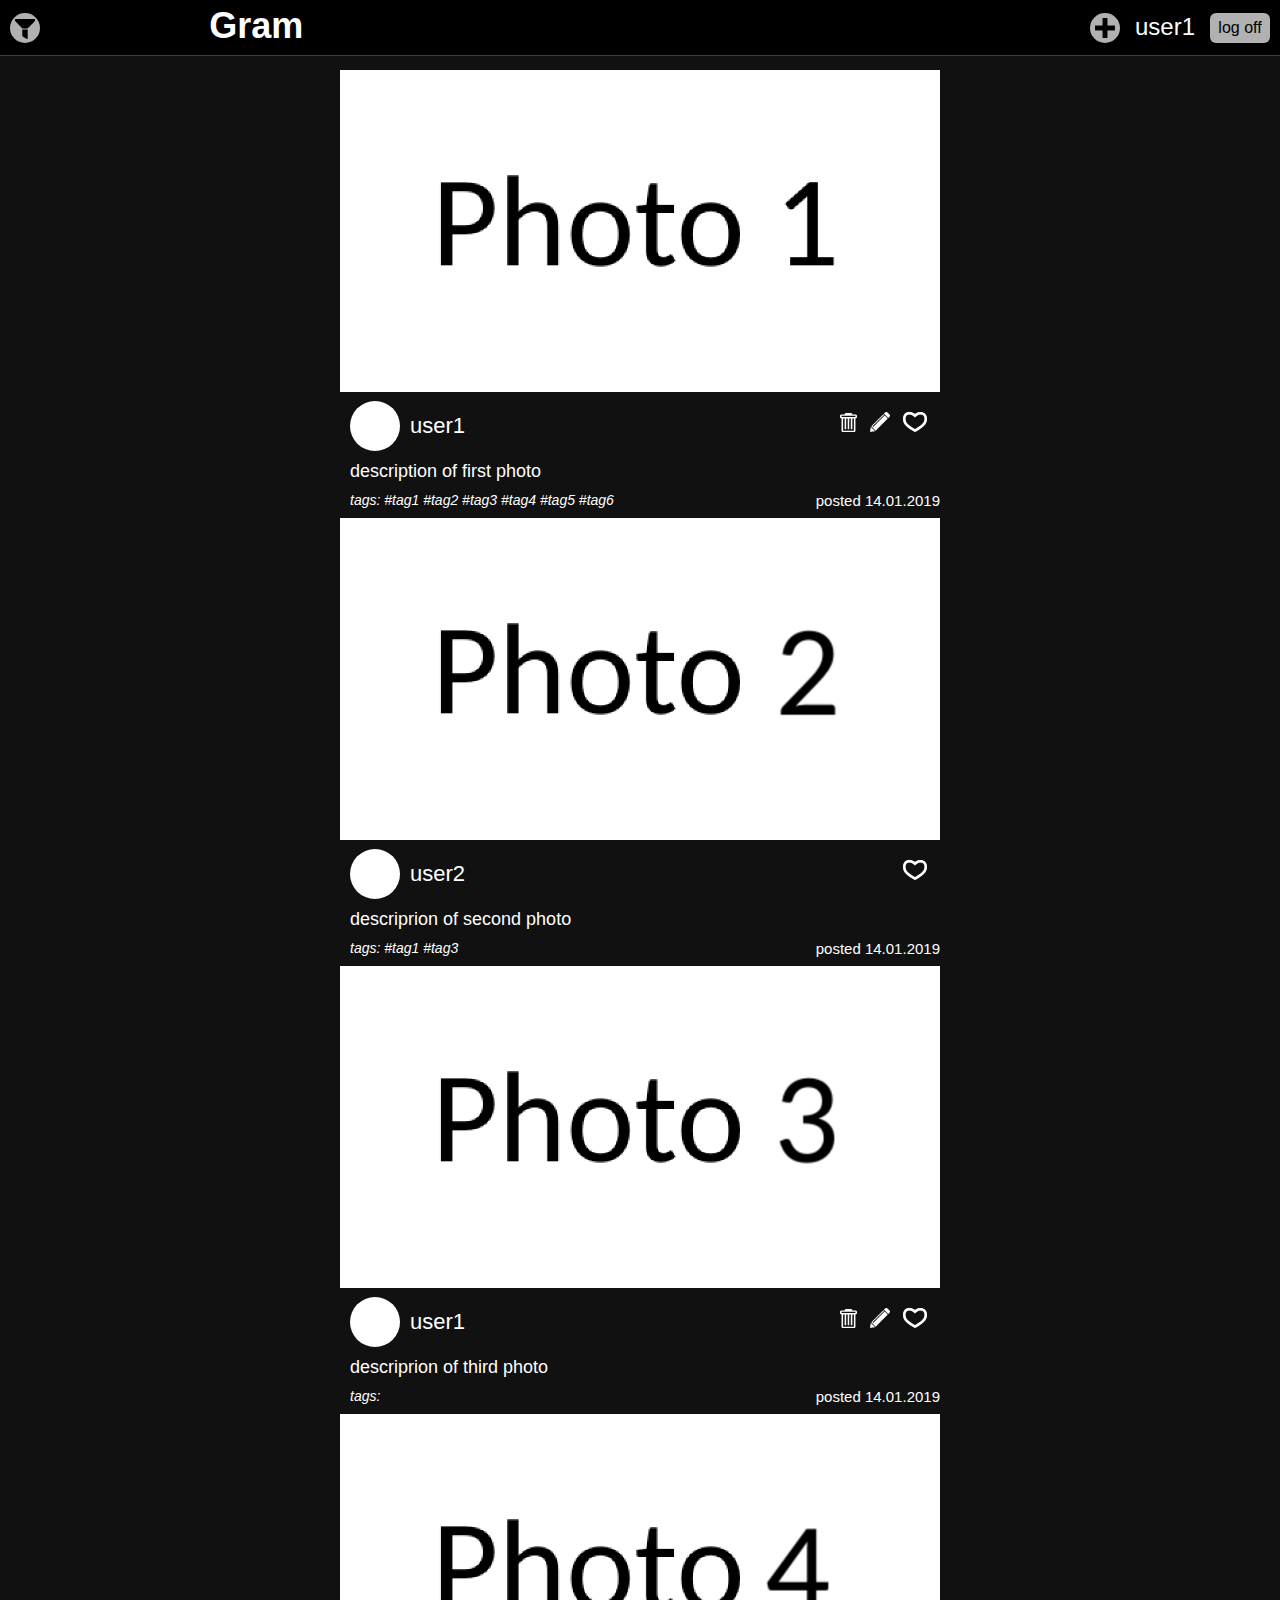
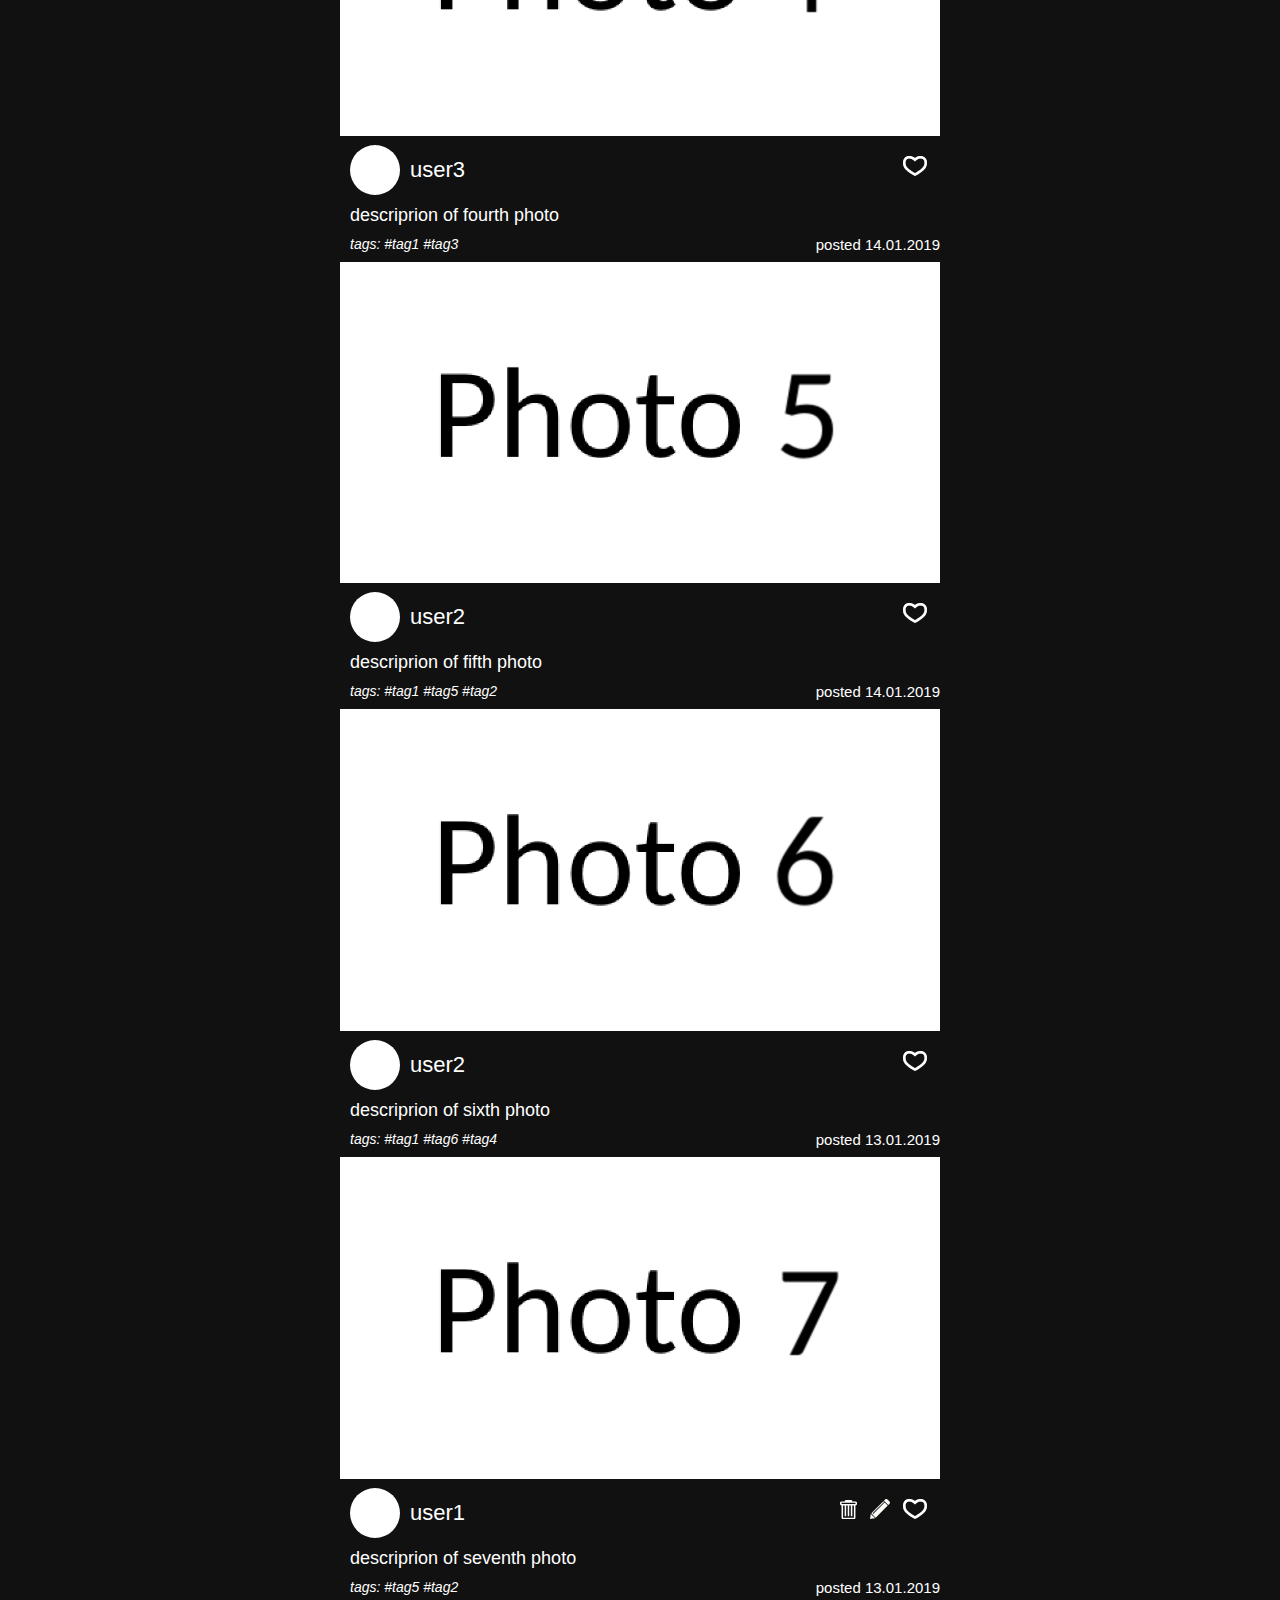
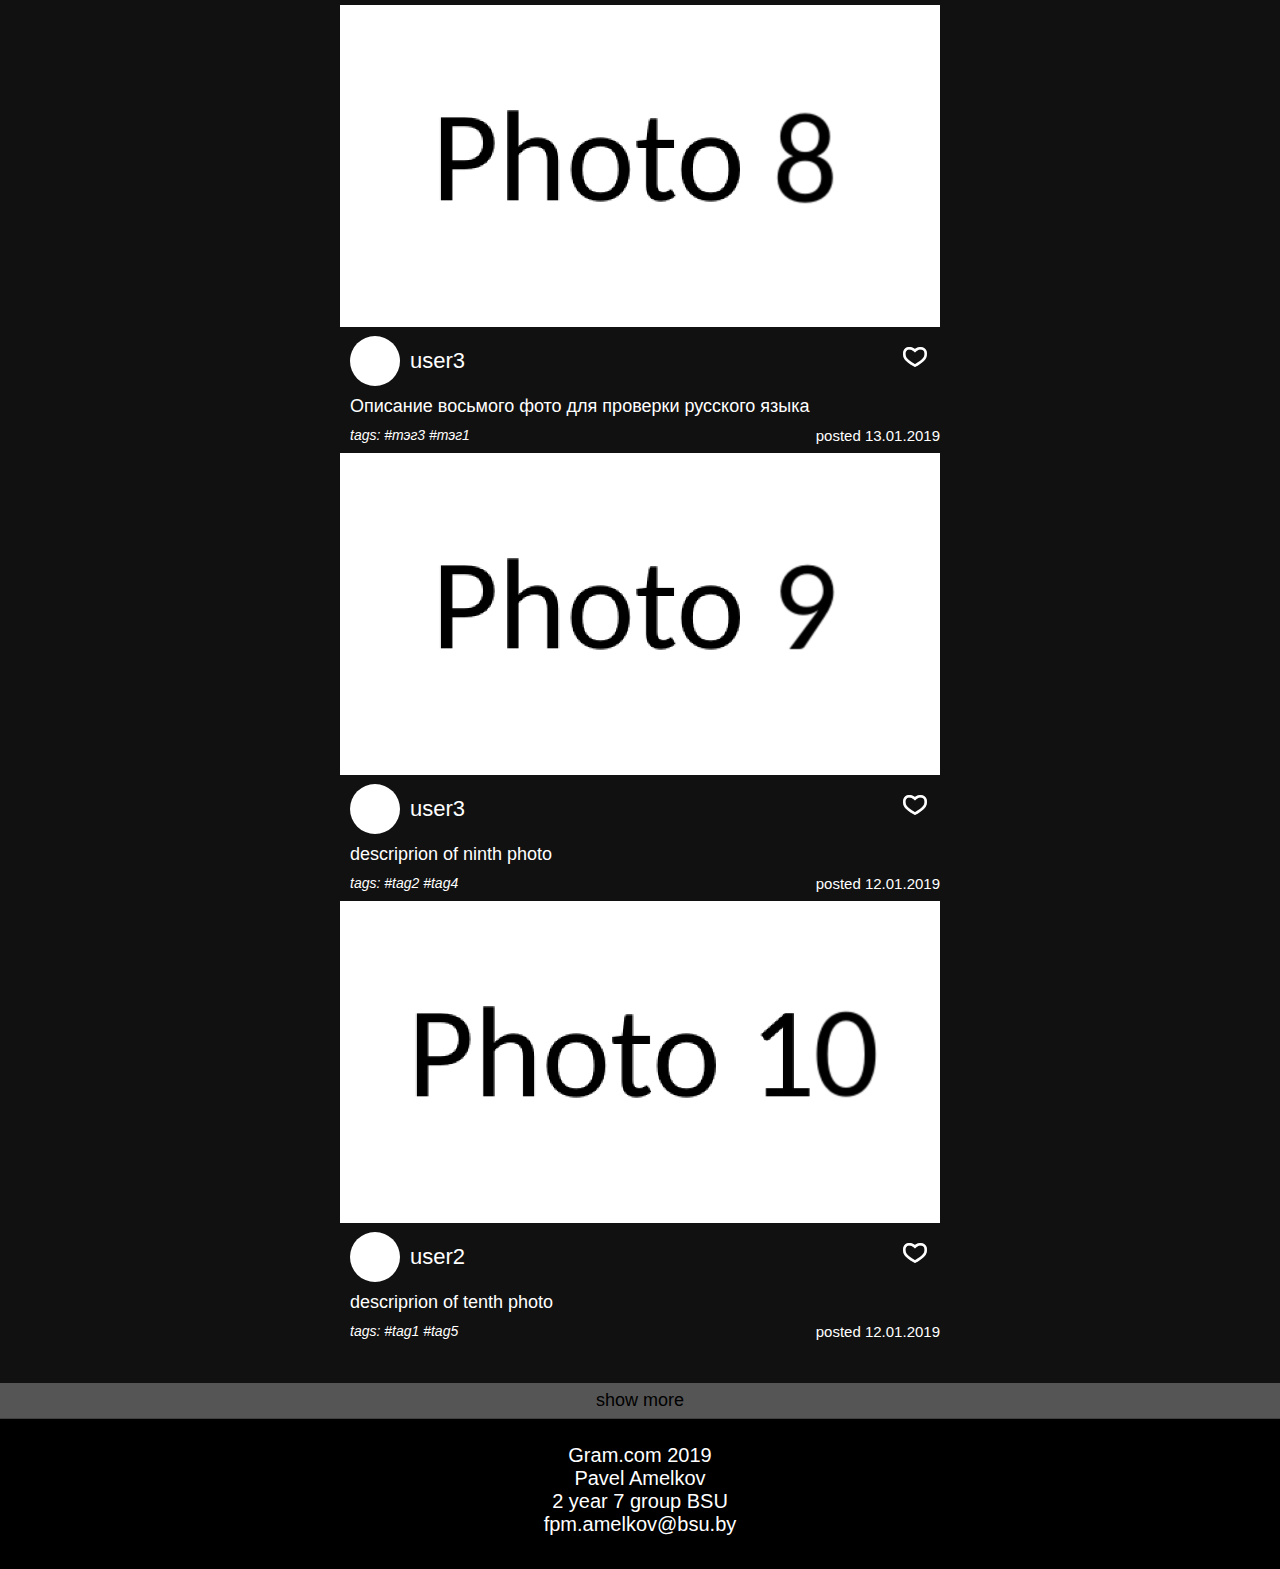
==== UI/index.html @ 72d81ff3 "task3" ====
<!DOCTYPE html>
<html>
<head>
	<link rel="stylesheet" type="text/css" href="styles.css">
	<meta name="viewport" content="width=device-width, initial-scale=1">
	<title>Gram</title>
	<script language="JavaScript">
		function filterProc() {
			var filter = document.getElementById("filter");
			if (filter.className == "activatedFilter")
				filter.className = "deactivatedFilter";
			else
				filter.className = "activatedFilter";
		} 
	</script>
</head>
<body>
	<header>
		<button class="circleButton" id="filterButton" onclick="filterProc()"><img src="icons/filter.svg"></button>
		<h1 class="head"><a href="index.html">Gram</a></h1>
		<button class="squareButton" id="logOff">log off</button>
		<p class="headerUsername">user1</p>
		<button class="circleButton" id="addPost"><img src="icons/addPost.svg"></button>
	</header>
	<div class="deactivatedFilter" id="filter">
		<p class="filterText">users to filter:</p>	
		<textarea class="filterInput"></textarea>
		<p class="filterText">dates to filter:</p>
		<textarea class="filterInput"></textarea>
		<p class="filterText">tags to filter:</p>
		<textarea class="filterInput"></textarea>
		<button class="toFilterButton">filter</button>
	</div>
	<main>
		<img class="post" src="photos/image1.png">
		<img class="avatar" src="avatar.png">
		<button class="tool"><img src="icons/like.svg"></button>
		<button class="tool"><img src="icons/pencil.svg"></button>
		<button class="tool"><img src="icons/trashcan.svg"></button>
		<p class="postUsername">user1</p>
		<p class="postDescription">description of first photo</p>
		<p class="tags"><i>tags: #tag1 #tag2 #tag3 #tag4 #tag5 #tag6</i><span class="postDate">posted 14.01.2019</span></p>

		<img class="post" src="photos/image2.png">
		<img class="avatar" src="avatar.png">
		<button class="tool"><img src="icons/like.svg"></button>
		<p class="postUsername">user2</p>
		<p class="postDescription">descriprion of second photo</p>
		<p class="tags"><i>tags: #tag1 #tag3</i><span class="postDate">posted 14.01.2019</span></p>

		<img class="post" src="photos/image3.png">
		<img class="avatar" src="avatar.png">
		<button class="tool"><img src="icons/like.svg"></button>
		<button class="tool"><img src="icons/pencil.svg"></button>
		<button class="tool"><img src="icons/trashcan.svg"></button>
		<p class="postUsername">user1</p>
		<p class="postDescription">descriprion of third photo</p>
		<p class="tags"><i>tags: </i><span class="postDate">posted 14.01.2019</span></p>

		<img class="post" src="photos/image4.png">
		<img class="avatar" src="avatar.png">
		<button class="tool"><img src="icons/like.svg"></button>
		<p class="postUsername">user3</p>
		<p class="postDescription">descriprion of fourth photo</p>
		<p class="tags"><i>tags: #tag1 #tag3</i><span class="postDate">posted 14.01.2019</span></p>

		<img class="post" src="photos/image5.png">
		<img class="avatar" src="avatar.png">
		<button class="tool"><img src="icons/like.svg"></button>
		<p class="postUsername">user2</p>
		<p class="postDescription">descriprion of fifth photo</p>
		<p class="tags"><i>tags: #tag1 #tag5 #tag2</i><span class="postDate">posted 14.01.2019</span></p>

		<img class="post" src="photos/image6.png">
		<img class="avatar" src="avatar.png">
		<button class="tool"><img src="icons/like.svg"></button>
		<p class="postUsername">user2</p>
		<p class="postDescription">descriprion of sixth photo</p>
		<p class="tags"><i>tags: #tag1 #tag6 #tag4</i><span class="postDate">posted 13.01.2019</span></p>

		<img class="post" src="photos/image7.png">
		<img class="avatar" src="avatar.png">
		<button class="tool"><img src="icons/like.svg"></button>
		<button class="tool"><img src="icons/pencil.svg"></button>
		<button class="tool"><img src="icons/trashcan.svg"></button>
		<p class="postUsername">user1</p>
		<p class="postDescription">descriprion of seventh photo</p>
		<p class="tags"><i>tags: #tag5 #tag2</i><span class="postDate">posted 13.01.2019</span></p>

		<img class="post" src="photos/image8.png">
		<img class="avatar" src="avatar.png">
		<button class="tool"><img src="icons/like.svg"></button>
		<p class="postUsername">user3</p>
		<p class="postDescription">Описание восьмого фото для проверки русского языка</p>
		<p class="tags"><i>tags: #тэг3 #тэг1</i><span class="postDate">posted 13.01.2019</span></p>

		<img class="post" src="photos/image9.png">
		<img class="avatar" src="avatar.png">
		<button class="tool"><img src="icons/like.svg"></button>
		<p class="postUsername">user3</p>
		<p class="postDescription">descriprion of ninth photo</p>
		<p class="tags"><i>tags: #tag2 #tag4</i><span class="postDate">posted 12.01.2019</span></p>

		<img class="post" src="photos/image10.png">
		<img class="avatar" src="avatar.png">
		<button class="tool"><img src="icons/like.svg"></button>
		<p class="postUsername">user2</p>
		<p class="postDescription">descriprion of tenth photo</p>
		<p class="tags"><i>tags: #tag1 #tag5</i><span class="postDate">posted 12.01.2019</span></p>
	</main>
	<footer>
		<button class="showMore">show more</button>
		Gram.com 2019<br>
		Pavel Amelkov<br>
		2 year 7 group BSU<br>
		fpm.amelkov@bsu.by<br>
	</footer>
</body>
</html>
---- UI/styles.css ----
:root {
	--headerHeight: 55px;
	--headerButtonHeight: 30px;
	--headerButtonWidth: 60px;
	--filterHeight: 400px;
}

* {
	font-family: sans-serif;
	margin: 0;
	padding: 0;
}

html {
	height: 100%;
}

button {
	outline: none;
}

body {
	position: relative;
	min-height: 100%;
	background-color: #111111;
}

main {
	margin: auto;
	max-width: 600px;
	padding: 70px 0 220px 0;
}

header {
	position: fixed;
	left: 0;
	top: 0;
	width: 100%;
	background-color: black;
	height: var(--headerHeight);
	border-bottom: 1px solid #404040;
	color: white;
	z-index: 2;
}

h1.head {
	position: relative;
	float: left;
	top: 5px;
	font-size: 36px;
	left: calc(14%);
}

p.headerUsername {
	position: relative;
	float: right;
	top: 13px;
	font-size: 24px;
	right: 25px;
}

h1.head a:first-child {
	color: white;
	text-decoration: none;
}

@media (max-width: 380px) {
	h1.head {
		display: none;
	}
}

@media (max-width: 230px) {
	p.headerUsername {
		display: none;
	}
}

button.squareButton {	
	background-color: #B1B1B1;
	font-size: 16px;
	border: none;
	color: black;
	text-align: center;
	display: inline-block;
	cursor: pointer;
	border-radius: 6px;
}

button.circleButton {
	background-color: #B1B1B1;
	border: none;
	color: black;
	text-align: center;
	display: inline-block;
	cursor: pointer;
	border-radius: 100%;
}

#logOff {
	height: var(--headerButtonHeight);
	width: var(--headerButtonWidth);
	float: right;
	position: relative;
	right: 10px;
	top: calc((var(--headerHeight) - var(--headerButtonHeight)) / 2);
}

#addPost {
	height: var(--headerButtonHeight);
	width: var(--headerButtonHeight);
	float: right;
	position: relative;
	right: 40px;
	top: calc((var(--headerHeight) - var(--headerButtonHeight)) / 2);
}

#addPost img:first-child {
	position: relative;
	top: calc(var(--headerButtonHeight) / 17);
	width: calc(var(--headerButtonHeight) / 1.5);
}

#filterButton {
	height: var(--headerButtonHeight);
	width: var(--headerButtonHeight);
	float: left;
	position: relative;
	left: 10px;
	top: calc((var(--headerHeight) - var(--headerButtonHeight)) / 2);
}

#filterButton img:first-child {
	position: relative;
	top: calc(var(--headerButtonHeight) / 10);
	width: calc(var(--headerButtonHeight) / 1.5);
}

footer {
	position: absolute;
	left: 0;
	bottom: 0;
	padding: 25px 0;
	width: 100%;
	height: 100px;
	background-color: #000000;
	color: #FFFFFF;
	text-align: center;
	font-size: 20px;
	border-top: 1px solid #404040;
	z-index: 1;
}

button.showMore {
	position: absolute;
	left: 0;
	top: -36px;
	width: 100%;
	height: 35px;
	background-color: #555555;
	font-size: 18px;
	border: none;
	color: black;
	text-align: center;
	display: inline-block;
	cursor: pointer;
}

div.post {
/*	margin: auto;
	max-width: 600px;*/
}

img.post {
	max-width: 100%;
	padding-bottom: 5px;
}

img.avatar {
	float: left;
	margin-right: 10px;
	margin-left: 10px;
	width: 50px;
	height: 50px;
	border-radius: 50px;
}

p.postUsername {
	padding-top: 12px;
	font-size: 22px; 
	color: white
}

.tool {
	--tool-height: 20px;
	height: var(--tool-height);
	float: right;
	margin-right: 13px;
	margin-top: 11px;
	background-color: #111111;
	border: none;
	display: inline-block;
	cursor: pointer;
}

.tool img:first-child {
	height: var(--tool-height)
}

p.postDescription {
	clear: left;
	color: white;
	font-size: 18px;
	text-align: left;
	padding-top: 10px;
	padding-bottom: 10px;
	padding-left: 10px;
}

p.tags {
	font-size: 14px;
	text-align: left;
	color: white;
	padding-bottom: 10px;
	padding-left: 10px;
}

.postDate {
	font-size: 15px;
	float: right;
	color: white;
}

#filter {
	position: fixed;
	float: left;
	top: calc(var(--headerHeight) + 1px);
	background-color: black;
	width: 240px;
	height: var(--filterHeight);
	border-width: 0 1px 1px 0;
	border-color: #404040;
	border-style: solid;
	transition-duration: 0.36s;
}

div.activatedFilter {
	left: 0;
}

div.deactivatedFilter {
	left: calc(0px - var(--filterHeight));
}

p.filterText {
	color: white;
	font-size: 22px;
	margin: 5px 20px;
}

textarea.filterInput {
	outline: none;
	border: none;
	background-color: #111111;
	resize: none;
	color: white;
	font-size: 18px;
	margin: 5px 20px;
	padding: 5px;
	width: 190px;
	height: 50px;
}

textarea.filterInput::-webkit-scrollbar {
	background-color: #555555;
	cursor: default;
}

textarea.filterInput::-webkit-scrollbar-thumb {
	background-color: #333333;
}

button.toFilterButton {
	width: 100px;
	height: 35px;
	float: right;
	margin: 10px 20px 0 0;
	position: relative;
	background-color: #B1B1B1;
	font-size: 22px;
	border: none;
	color: black;
	text-align: center;
	display: inline-block;
	cursor: pointer;
	border-radius: 6px;
}
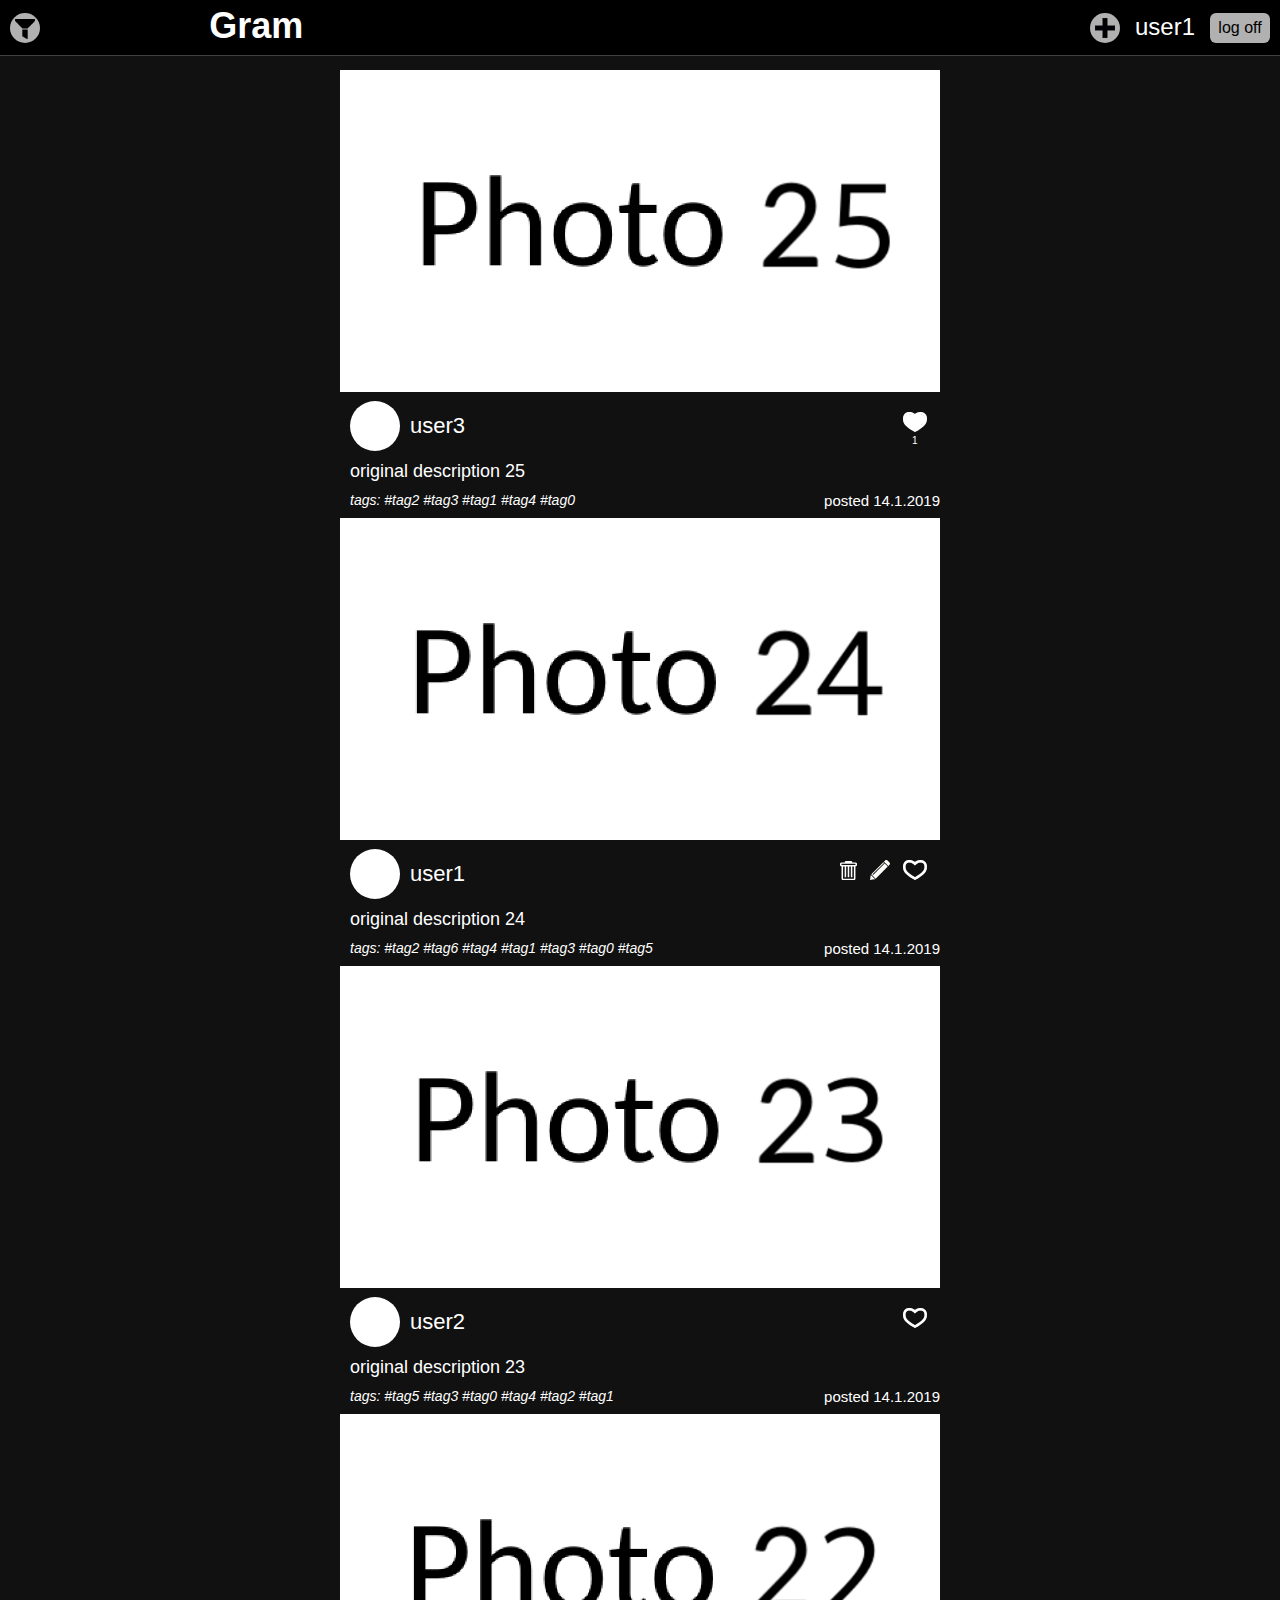
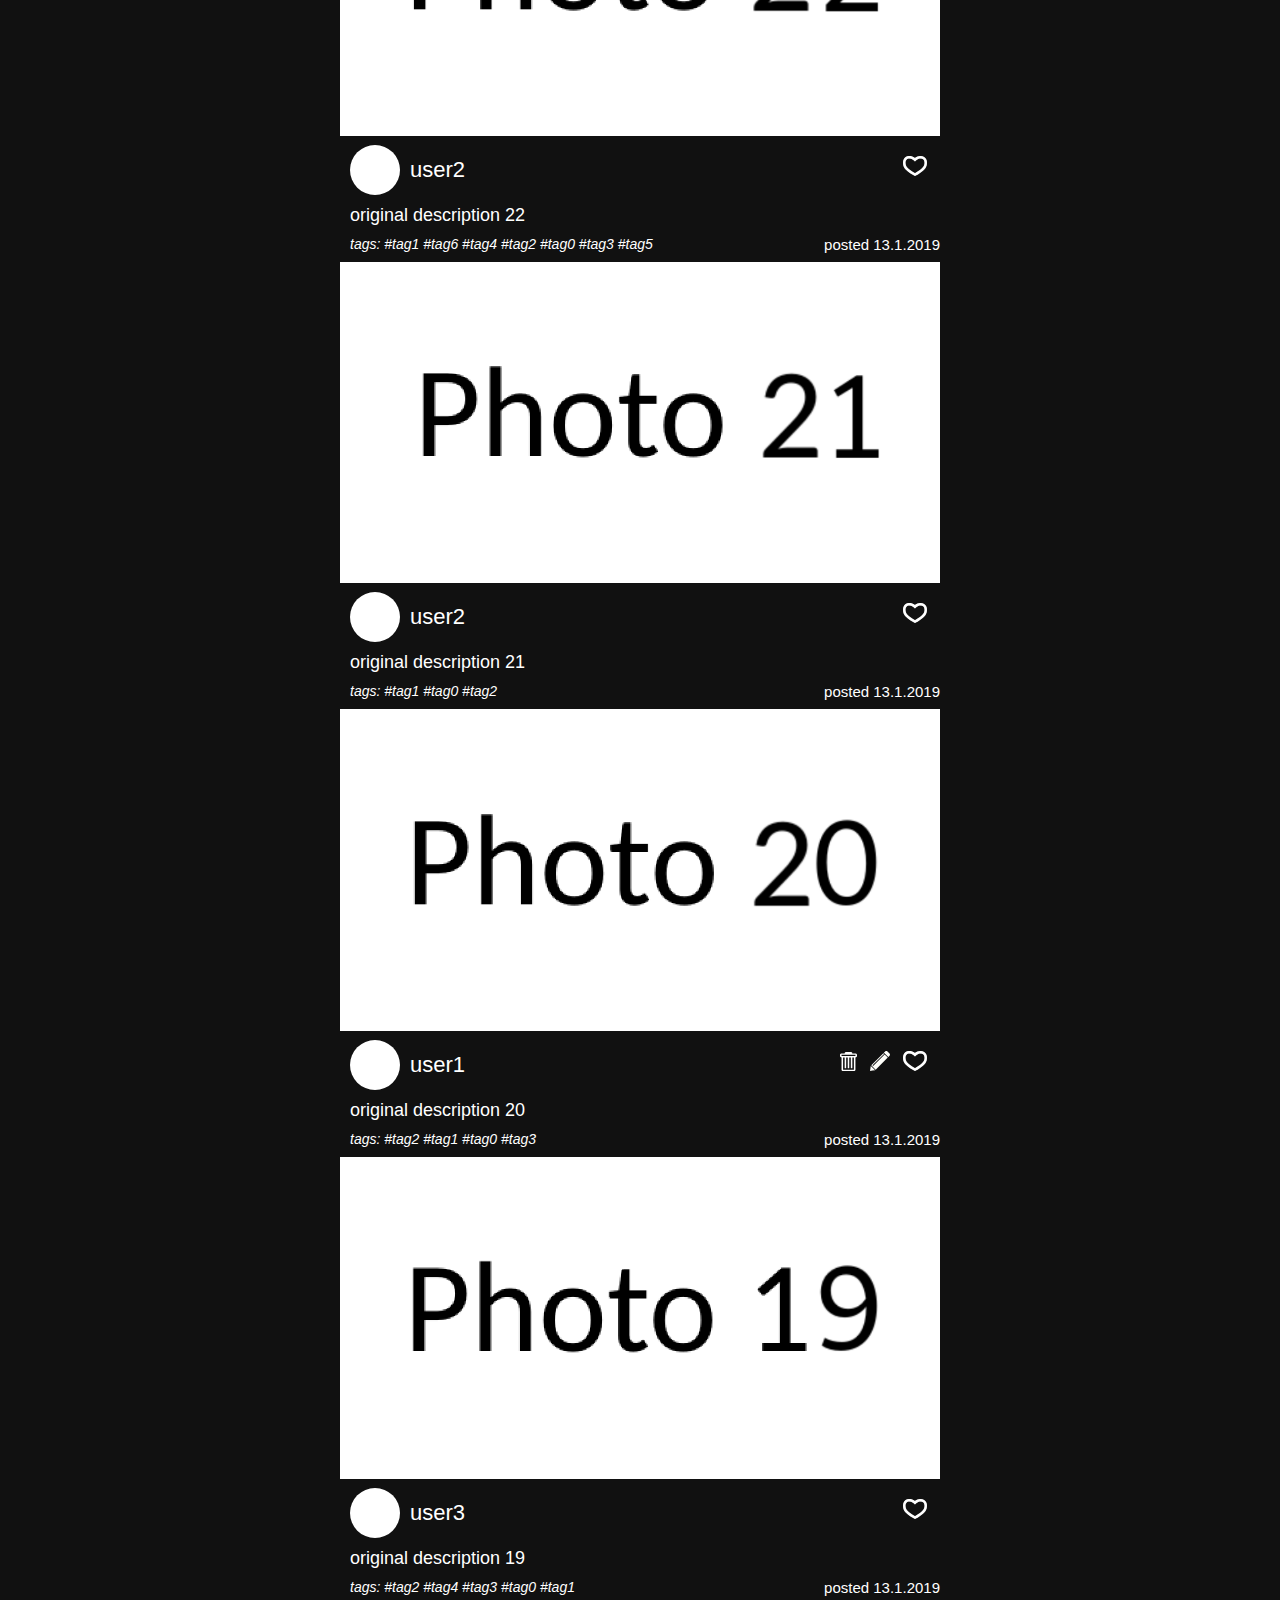
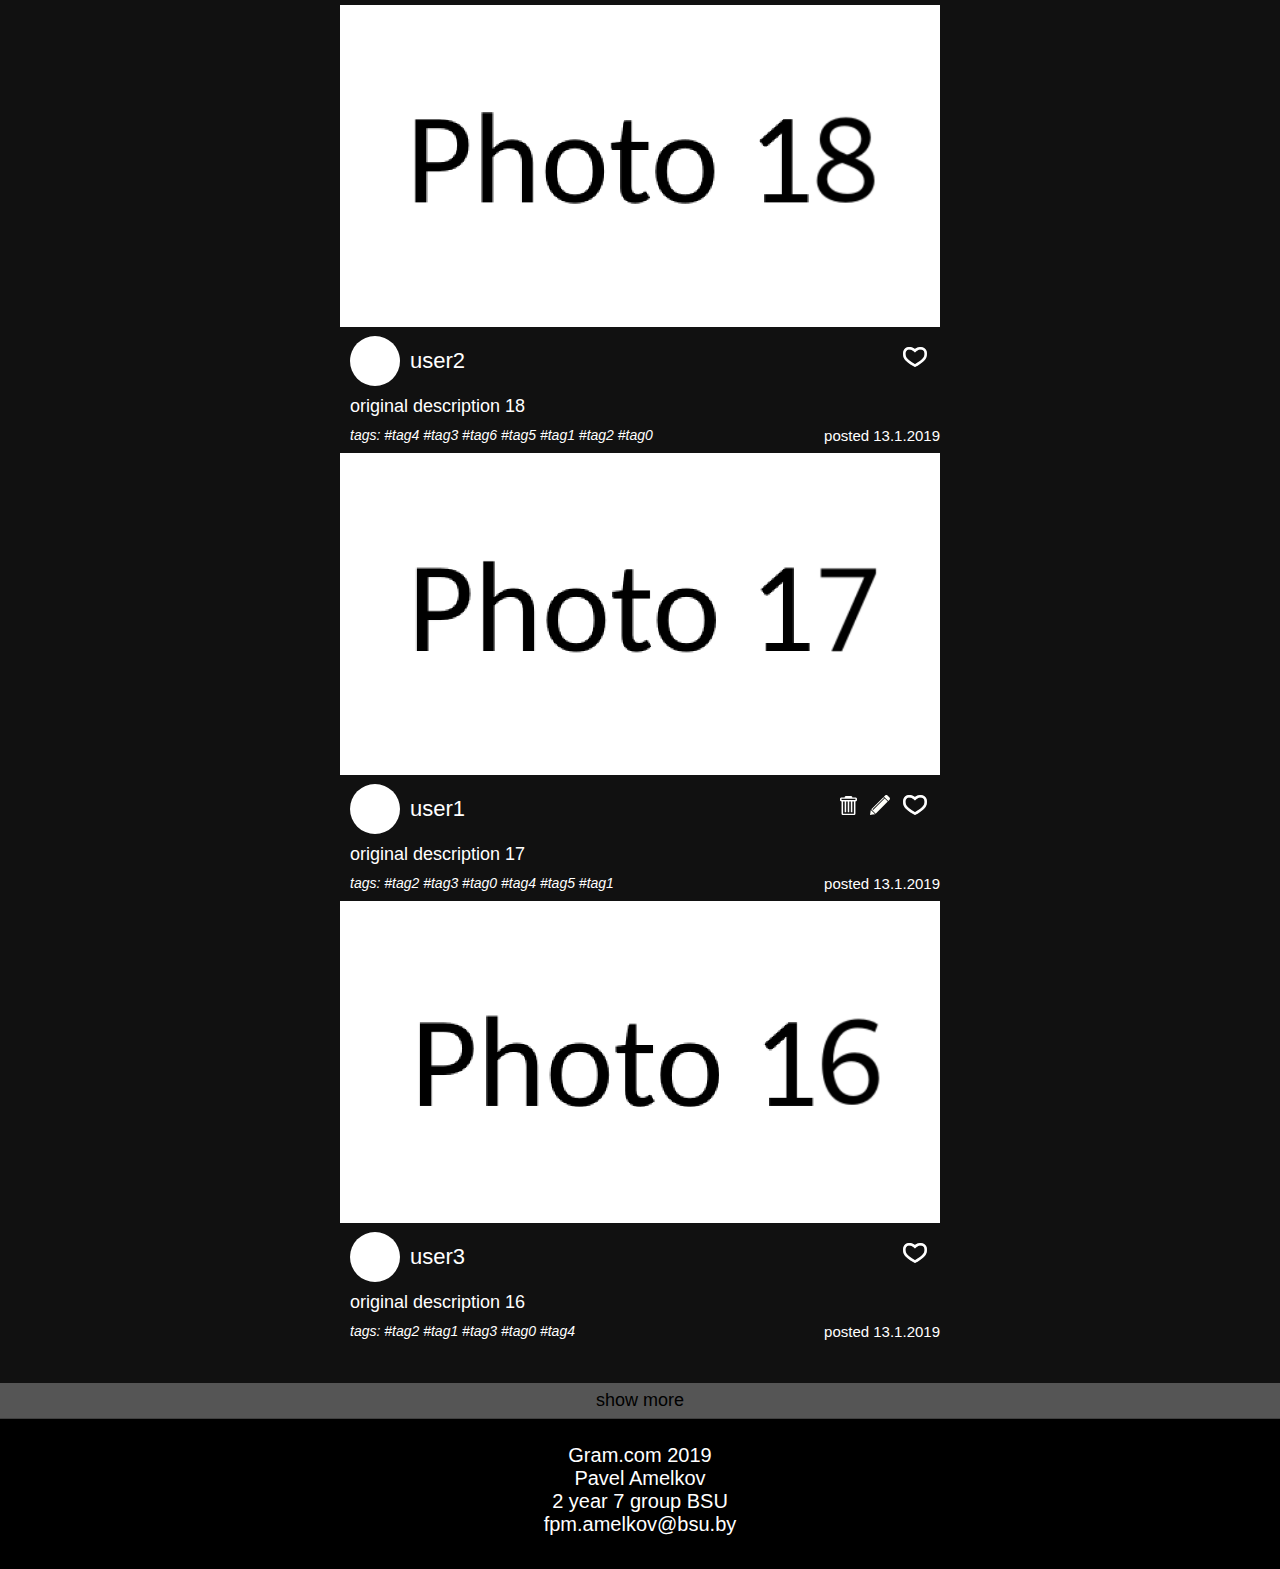
==== commit 8c6dd7e5: "task6. also changed photolinks in task5, added counters for likes and pressedLike.svg" ====
--- a/UI/index.html
+++ b/UI/index.html
@@ -13,6 +13,8 @@
 				filter.className = "activatedFilter";
 		} 
 	</script>
+	<script src="task5.js"></script>
+	<script src="task6.js"></script>
 </head>
 <body>
 	<header>
@@ -32,81 +34,81 @@
 		<button class="toFilterButton">filter</button>
 	</div>
 	<main>
-		<img class="post" src="photos/image1.png">
+<!-- 		<img class="post" src="image1.png">
 		<img class="avatar" src="avatar.png">
-		<button class="tool"><img src="icons/like.svg"></button>
-		<button class="tool"><img src="icons/pencil.svg"></button>
-		<button class="tool"><img src="icons/trashcan.svg"></button>
+		<button class="tool"><img src="like.svg"></button>
+		<button class="tool"><img src="pencil.svg"></button>
+		<button class="tool"><img src="trashcan.svg"></button>
 		<p class="postUsername">user1</p>
 		<p class="postDescription">description of first photo</p>
 		<p class="tags"><i>tags: #tag1 #tag2 #tag3 #tag4 #tag5 #tag6</i><span class="postDate">posted 14.01.2019</span></p>
 
-		<img class="post" src="photos/image2.png">
+		<img class="post" src="image2.png">
 		<img class="avatar" src="avatar.png">
-		<button class="tool"><img src="icons/like.svg"></button>
+		<button class="tool"><img src="like.svg"></button>
 		<p class="postUsername">user2</p>
 		<p class="postDescription">descriprion of second photo</p>
 		<p class="tags"><i>tags: #tag1 #tag3</i><span class="postDate">posted 14.01.2019</span></p>
 
-		<img class="post" src="photos/image3.png">
+		<img class="post" src="image3.png">
 		<img class="avatar" src="avatar.png">
-		<button class="tool"><img src="icons/like.svg"></button>
-		<button class="tool"><img src="icons/pencil.svg"></button>
-		<button class="tool"><img src="icons/trashcan.svg"></button>
+		<button class="tool"><img src="like.svg"></button>
+		<button class="tool"><img src="pencil.svg"></button>
+		<button class="tool"><img src="trashcan.svg"></button>
 		<p class="postUsername">user1</p>
 		<p class="postDescription">descriprion of third photo</p>
 		<p class="tags"><i>tags: </i><span class="postDate">posted 14.01.2019</span></p>
 
-		<img class="post" src="photos/image4.png">
+		<img class="post" src="image4.png">
 		<img class="avatar" src="avatar.png">
-		<button class="tool"><img src="icons/like.svg"></button>
+		<button class="tool"><img src="like.svg"></button>
 		<p class="postUsername">user3</p>
 		<p class="postDescription">descriprion of fourth photo</p>
 		<p class="tags"><i>tags: #tag1 #tag3</i><span class="postDate">posted 14.01.2019</span></p>
 
-		<img class="post" src="photos/image5.png">
+		<img class="post" src="image5.png">
 		<img class="avatar" src="avatar.png">
-		<button class="tool"><img src="icons/like.svg"></button>
+		<button class="tool"><img src="like.svg"></button>
 		<p class="postUsername">user2</p>
 		<p class="postDescription">descriprion of fifth photo</p>
 		<p class="tags"><i>tags: #tag1 #tag5 #tag2</i><span class="postDate">posted 14.01.2019</span></p>
 
-		<img class="post" src="photos/image6.png">
+		<img class="post" src="image6.png">
 		<img class="avatar" src="avatar.png">
-		<button class="tool"><img src="icons/like.svg"></button>
+		<button class="tool"><img src="like.svg"></button>
 		<p class="postUsername">user2</p>
 		<p class="postDescription">descriprion of sixth photo</p>
 		<p class="tags"><i>tags: #tag1 #tag6 #tag4</i><span class="postDate">posted 13.01.2019</span></p>
 
-		<img class="post" src="photos/image7.png">
+		<img class="post" src="image7.png">
 		<img class="avatar" src="avatar.png">
-		<button class="tool"><img src="icons/like.svg"></button>
-		<button class="tool"><img src="icons/pencil.svg"></button>
-		<button class="tool"><img src="icons/trashcan.svg"></button>
+		<button class="tool"><img src="like.svg"></button>
+		<button class="tool"><img src="pencil.svg"></button>
+		<button class="tool"><img src="trashcan.svg"></button>
 		<p class="postUsername">user1</p>
 		<p class="postDescription">descriprion of seventh photo</p>
 		<p class="tags"><i>tags: #tag5 #tag2</i><span class="postDate">posted 13.01.2019</span></p>
 
-		<img class="post" src="photos/image8.png">
+		<img class="post" src="image8.png">
 		<img class="avatar" src="avatar.png">
-		<button class="tool"><img src="icons/like.svg"></button>
+		<button class="tool"><img src="like.svg"></button>
 		<p class="postUsername">user3</p>
 		<p class="postDescription">Описание восьмого фото для проверки русского языка</p>
 		<p class="tags"><i>tags: #тэг3 #тэг1</i><span class="postDate">posted 13.01.2019</span></p>
 
-		<img class="post" src="photos/image9.png">
+		<img class="post" src="image9.png">
 		<img class="avatar" src="avatar.png">
-		<button class="tool"><img src="icons/like.svg"></button>
+		<button class="tool"><img src="like.svg"></button>
 		<p class="postUsername">user3</p>
 		<p class="postDescription">descriprion of ninth photo</p>
 		<p class="tags"><i>tags: #tag2 #tag4</i><span class="postDate">posted 12.01.2019</span></p>
 
-		<img class="post" src="photos/image10.png">
+		<img class="post" src="image10.png">
 		<img class="avatar" src="avatar.png">
-		<button class="tool"><img src="icons/like.svg"></button>
+		<button class="tool"><img src="like.svg"></button>
 		<p class="postUsername">user2</p>
 		<p class="postDescription">descriprion of tenth photo</p>
-		<p class="tags"><i>tags: #tag1 #tag5</i><span class="postDate">posted 12.01.2019</span></p>
+		<p class="tags"><i>tags: #tag1 #tag5</i><span class="postDate">posted 12.01.2019</span></p> -->
 	</main>
 	<footer>
 		<button class="showMore">show more</button>
--- a/UI/styles.css
+++ b/UI/styles.css
@@ -258,6 +258,13 @@
 	margin: 5px 20px;
 }
 
+p.numOfLikes {
+/*	position: absolute;	
+	top: 10px;*/
+	color: white;
+	font-size: 10px;
+}
+
 textarea.filterInput {
 	outline: none;
 	border: none;
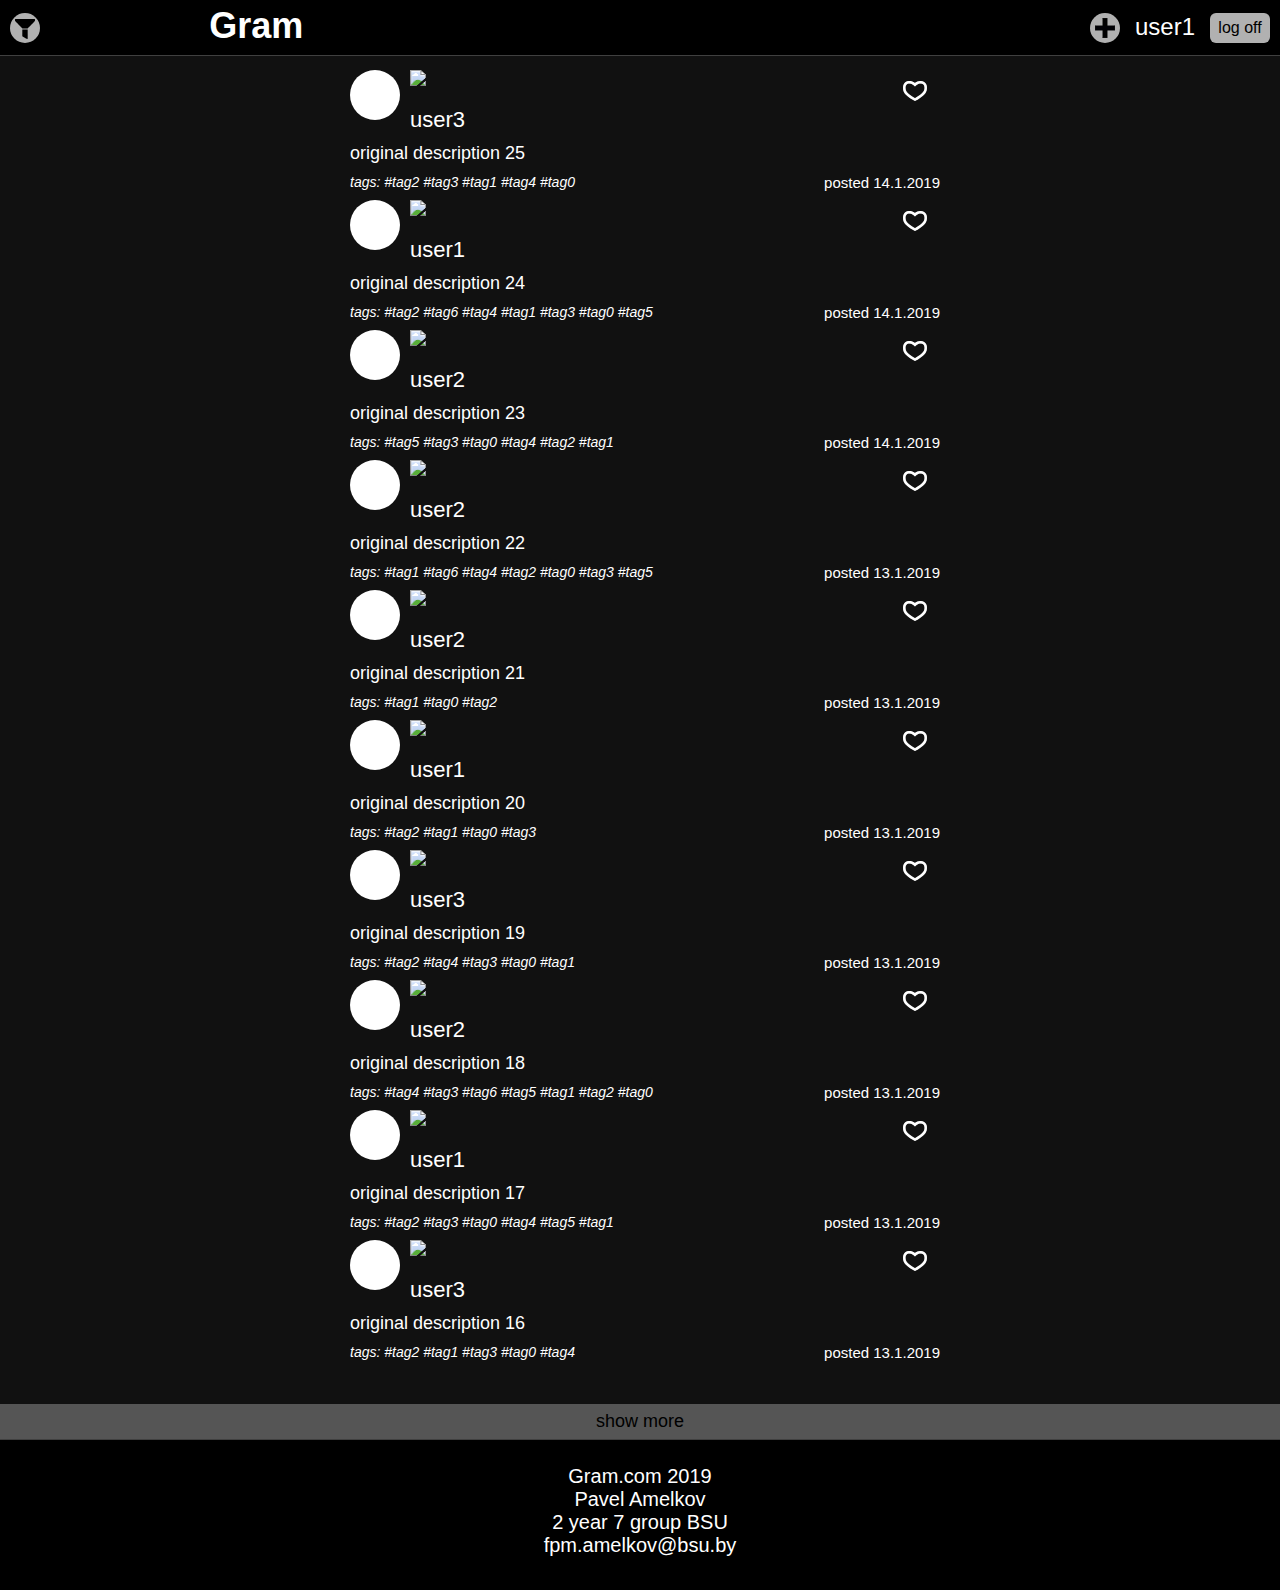
==== commit f0fa7f72: "fixed scripts location" ====
--- a/UI/index.html
+++ b/UI/index.html
@@ -13,8 +13,8 @@
 				filter.className = "activatedFilter";
 		} 
 	</script>
-	<script src="task5.js"></script>
-	<script src="task6.js"></script>
+	<script src="javaScript/task5.js"></script>
+	<script src="javaScript/task6.js"></script>
 </head>
 <body>
 	<header>
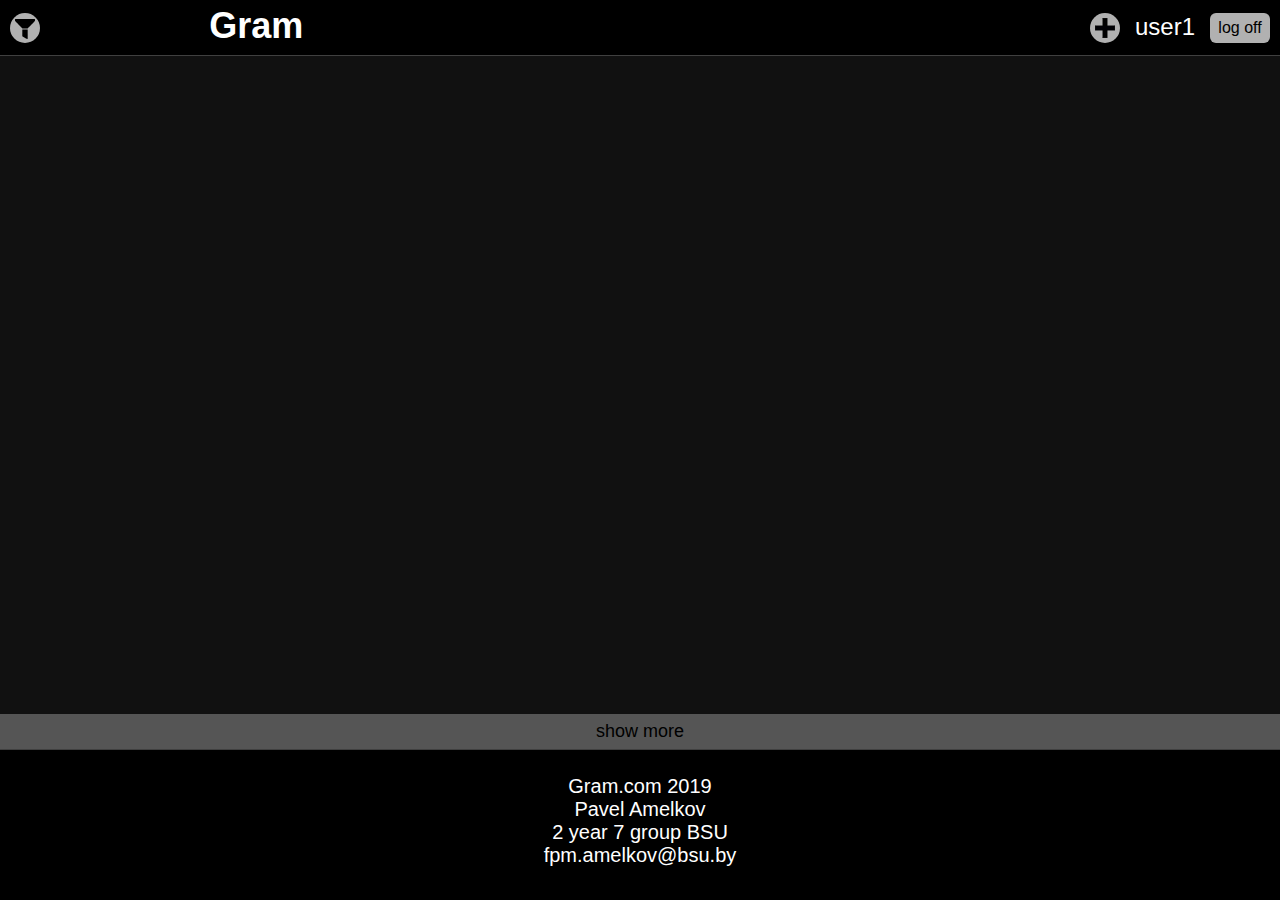
==== commit 318a8e86: "removed comment of old posts" ====
--- a/UI/index.html
+++ b/UI/index.html
@@ -13,8 +13,8 @@
 				filter.className = "activatedFilter";
 		} 
 	</script>
-	<script src="javaScript/task5.js"></script>
-	<script src="javaScript/task6.js"></script>
+	<script src="javaScript/postList.js"></script>
+	<script src="javaScript/view.js"></script>
 </head>
 <body>
 	<header>
@@ -34,81 +34,6 @@
 		<button class="toFilterButton">filter</button>
 	</div>
 	<main>
-<!-- 		<img class="post" src="image1.png">
-		<img class="avatar" src="avatar.png">
-		<button class="tool"><img src="like.svg"></button>
-		<button class="tool"><img src="pencil.svg"></button>
-		<button class="tool"><img src="trashcan.svg"></button>
-		<p class="postUsername">user1</p>
-		<p class="postDescription">description of first photo</p>
-		<p class="tags"><i>tags: #tag1 #tag2 #tag3 #tag4 #tag5 #tag6</i><span class="postDate">posted 14.01.2019</span></p>
-
-		<img class="post" src="image2.png">
-		<img class="avatar" src="avatar.png">
-		<button class="tool"><img src="like.svg"></button>
-		<p class="postUsername">user2</p>
-		<p class="postDescription">descriprion of second photo</p>
-		<p class="tags"><i>tags: #tag1 #tag3</i><span class="postDate">posted 14.01.2019</span></p>
-
-		<img class="post" src="image3.png">
-		<img class="avatar" src="avatar.png">
-		<button class="tool"><img src="like.svg"></button>
-		<button class="tool"><img src="pencil.svg"></button>
-		<button class="tool"><img src="trashcan.svg"></button>
-		<p class="postUsername">user1</p>
-		<p class="postDescription">descriprion of third photo</p>
-		<p class="tags"><i>tags: </i><span class="postDate">posted 14.01.2019</span></p>
-
-		<img class="post" src="image4.png">
-		<img class="avatar" src="avatar.png">
-		<button class="tool"><img src="like.svg"></button>
-		<p class="postUsername">user3</p>
-		<p class="postDescription">descriprion of fourth photo</p>
-		<p class="tags"><i>tags: #tag1 #tag3</i><span class="postDate">posted 14.01.2019</span></p>
-
-		<img class="post" src="image5.png">
-		<img class="avatar" src="avatar.png">
-		<button class="tool"><img src="like.svg"></button>
-		<p class="postUsername">user2</p>
-		<p class="postDescription">descriprion of fifth photo</p>
-		<p class="tags"><i>tags: #tag1 #tag5 #tag2</i><span class="postDate">posted 14.01.2019</span></p>
-
-		<img class="post" src="image6.png">
-		<img class="avatar" src="avatar.png">
-		<button class="tool"><img src="like.svg"></button>
-		<p class="postUsername">user2</p>
-		<p class="postDescription">descriprion of sixth photo</p>
-		<p class="tags"><i>tags: #tag1 #tag6 #tag4</i><span class="postDate">posted 13.01.2019</span></p>
-
-		<img class="post" src="image7.png">
-		<img class="avatar" src="avatar.png">
-		<button class="tool"><img src="like.svg"></button>
-		<button class="tool"><img src="pencil.svg"></button>
-		<button class="tool"><img src="trashcan.svg"></button>
-		<p class="postUsername">user1</p>
-		<p class="postDescription">descriprion of seventh photo</p>
-		<p class="tags"><i>tags: #tag5 #tag2</i><span class="postDate">posted 13.01.2019</span></p>
-
-		<img class="post" src="image8.png">
-		<img class="avatar" src="avatar.png">
-		<button class="tool"><img src="like.svg"></button>
-		<p class="postUsername">user3</p>
-		<p class="postDescription">Описание восьмого фото для проверки русского языка</p>
-		<p class="tags"><i>tags: #тэг3 #тэг1</i><span class="postDate">posted 13.01.2019</span></p>
-
-		<img class="post" src="image9.png">
-		<img class="avatar" src="avatar.png">
-		<button class="tool"><img src="like.svg"></button>
-		<p class="postUsername">user3</p>
-		<p class="postDescription">descriprion of ninth photo</p>
-		<p class="tags"><i>tags: #tag2 #tag4</i><span class="postDate">posted 12.01.2019</span></p>
-
-		<img class="post" src="image10.png">
-		<img class="avatar" src="avatar.png">
-		<button class="tool"><img src="like.svg"></button>
-		<p class="postUsername">user2</p>
-		<p class="postDescription">descriprion of tenth photo</p>
-		<p class="tags"><i>tags: #tag1 #tag5</i><span class="postDate">posted 12.01.2019</span></p> -->
 	</main>
 	<footer>
 		<button class="showMore">show more</button>
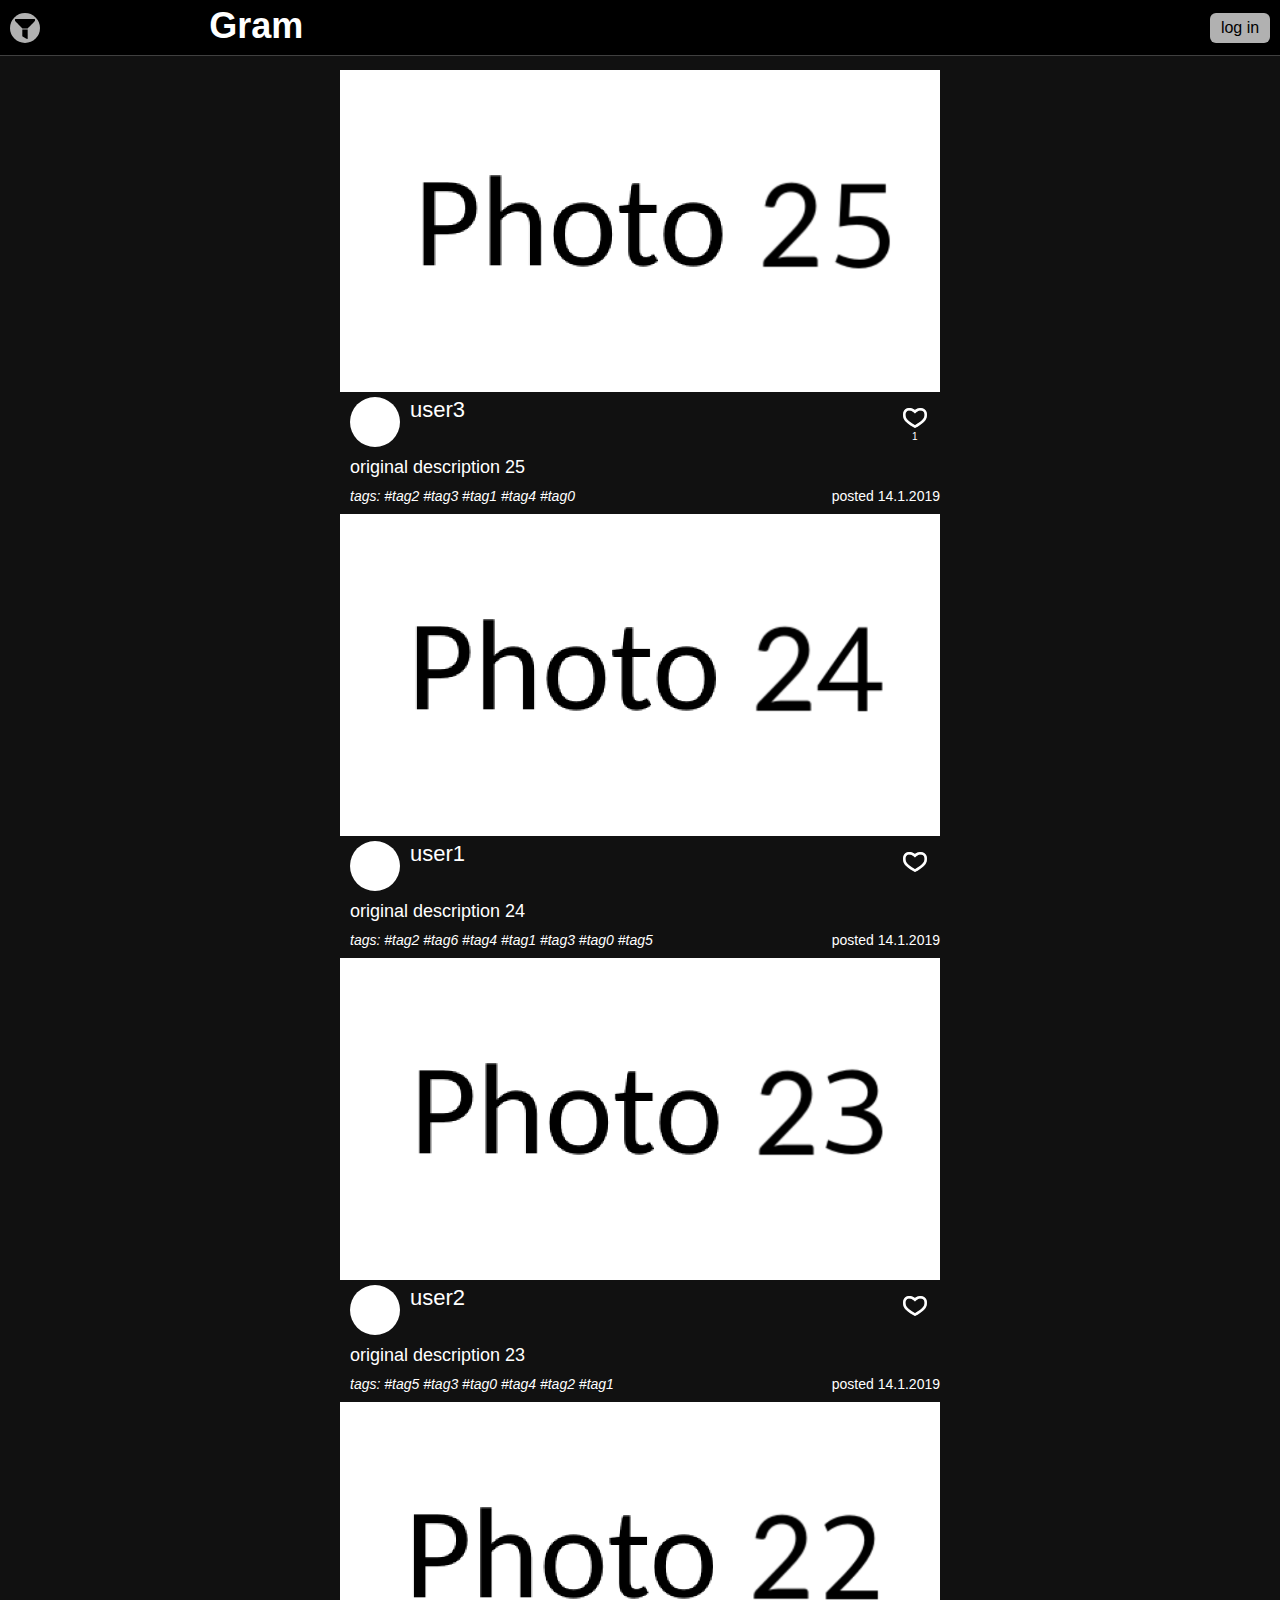
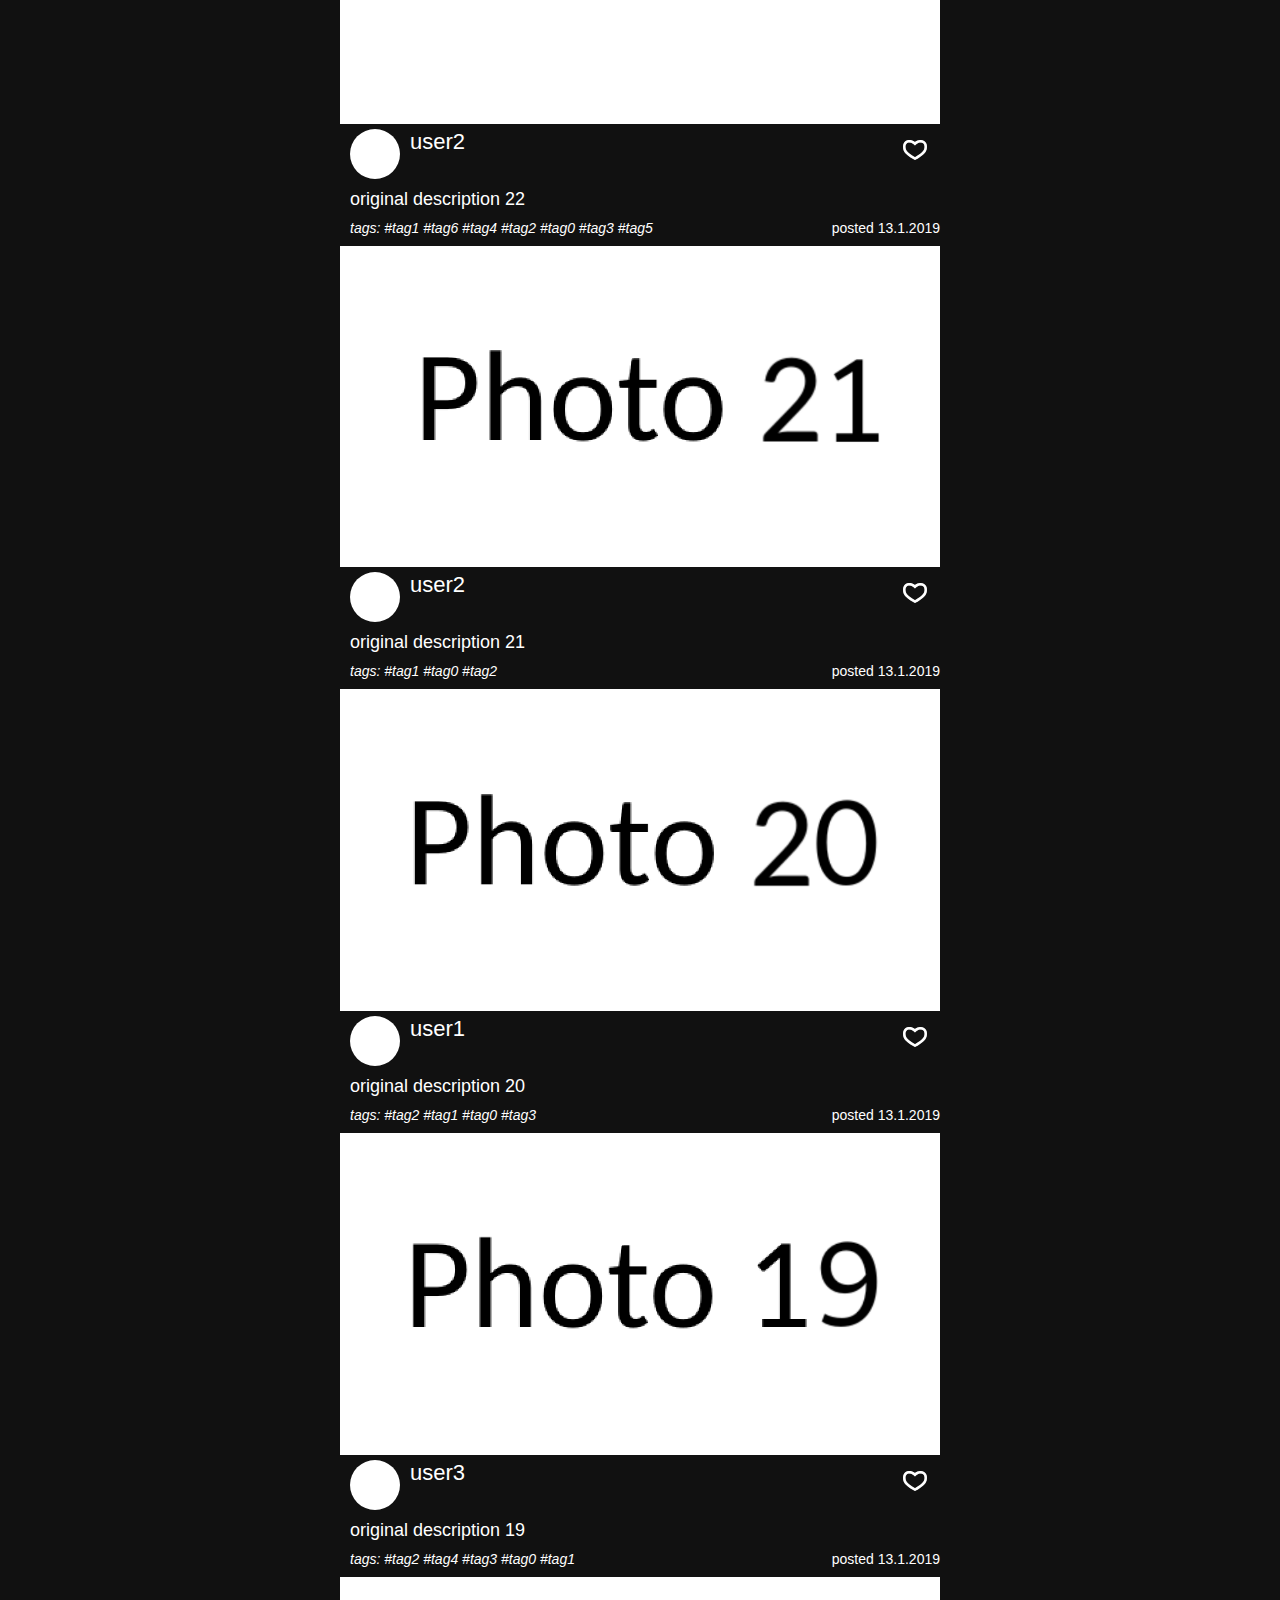
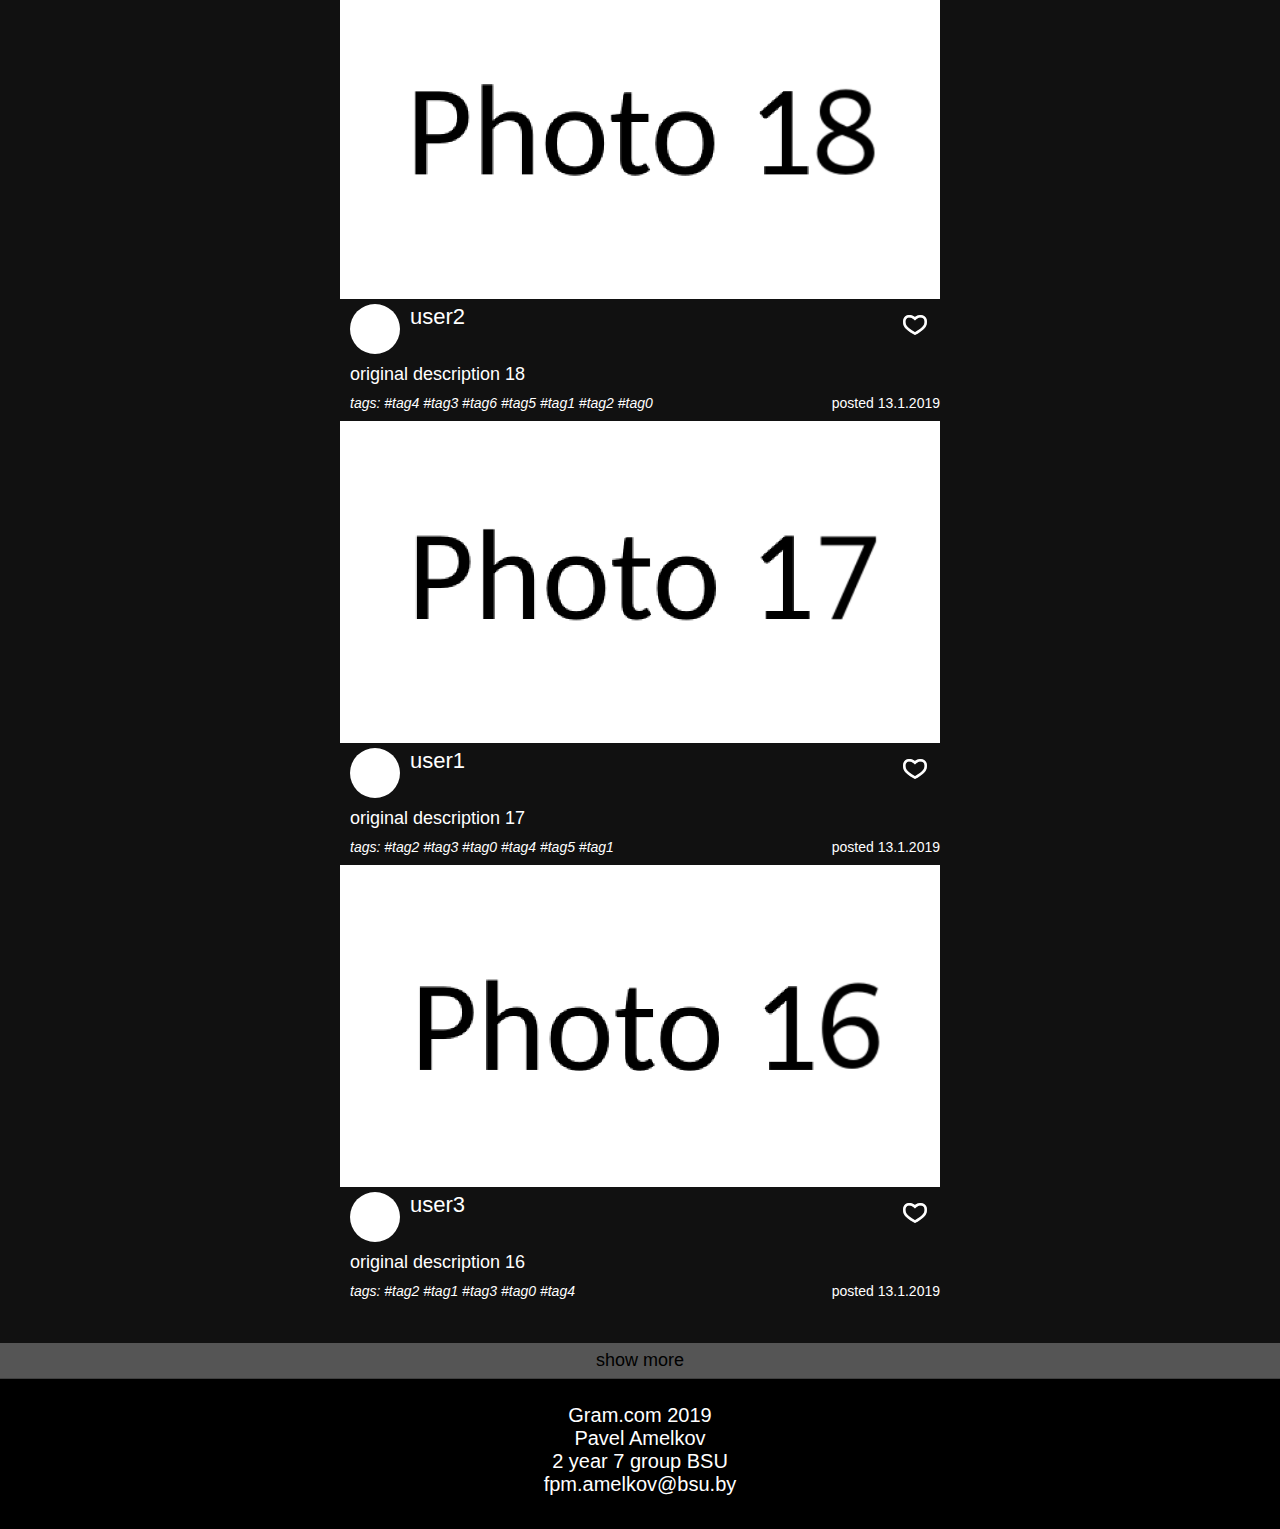
==== commit fd083277: "task7, also renamed a lot of files" ====
--- a/UI/index.html
+++ b/UI/index.html
@@ -4,39 +4,78 @@
 	<link rel="stylesheet" type="text/css" href="styles.css">
 	<meta name="viewport" content="width=device-width, initial-scale=1">
 	<title>Gram</title>
-	<script language="JavaScript">
-		function filterProc() {
-			var filter = document.getElementById("filter");
-			if (filter.className == "activatedFilter")
-				filter.className = "deactivatedFilter";
-			else
-				filter.className = "activatedFilter";
-		} 
-	</script>
 	<script src="javaScript/postList.js"></script>
-	<script src="javaScript/view.js"></script>
+	<script src="javaScript/UserControl.js"></script>
+	<script src="javaScript/FineInput.js"></script>
+	<script src="javaScript/FilterProcess.js"></script>
+	<script src="javaScript/View.js"></script>
 </head>
 <body>
-	<header>
-		<button class="circleButton" id="filterButton" onclick="filterProc()"><img src="icons/filter.svg"></button>
-		<h1 class="head"><a href="index.html">Gram</a></h1>
-		<button class="squareButton" id="logOff">log off</button>
-		<p class="headerUsername">user1</p>
-		<button class="circleButton" id="addPost"><img src="icons/addPost.svg"></button>
-	</header>
 	<div class="deactivatedFilter" id="filter">
 		<p class="filterText">users to filter:</p>	
-		<textarea class="filterInput"></textarea>
-		<p class="filterText">dates to filter:</p>
-		<textarea class="filterInput"></textarea>
+		<textarea id="usersFilter" class="filterInput"></textarea>
+		<p class="filterText">dates from:</p>
+		<div class="datesInput">
+			<input 
+				id="dayFilter1"
+				onfocus="filterProcess.inputOnFocus(this, 0)"
+				onblur="filterProcess.inputOnBlur(this, 0, 'DD')"
+				value="DD"
+				style="color: dimgray"
+				class="datesInput"
+				maxlength="2">
+			<input 
+				id="monthFilter1" 
+				onfocus="filterProcess.inputOnFocus(this, 1)" 
+				onblur="filterProcess.inputOnBlur(this, 1, 'MM')" 
+				value="MM"
+				style="color: dimgray"
+				class="datesInput" 
+				maxlength="2">
+			<input 
+				id="yearFilter1" 
+				onfocus="filterProcess.inputOnFocus(this, 2)" 
+				onblur="filterProcess.inputOnBlur(this, 2, 'YYYY')" 
+				value="YYYY"
+				style="color: dimgray"
+				class="datesInput" 
+				maxlength="4">
+		</div>
+		<p class="filterText">dates to:</p>
+		<div class="datesInput">
+			<input 
+				id="dayFilter2" 
+				onfocus="filterProcess.inputOnFocus(this, 3)" 
+				onblur="filterProcess.inputOnBlur(this, 3, 'DD')" 
+				value="DD"
+				style="color: dimgray"
+				class="datesInput" 
+				maxlength="2">
+			<input 
+				id="monthFilter2" 
+				onfocus="filterProcess.inputOnFocus(this, 4)" 
+				onblur="filterProcess.inputOnBlur(this, 4, 'MM')" 
+				value="MM"
+				style="color: dimgray"
+				class="datesInput" 
+				maxlength="2">
+			<input 
+				id="yearFilter2" 
+				onfocus="filterProcess.inputOnFocus(this, 5)" 
+				onblur="filterProcess.inputOnBlur(this, 5, 'YYYY')" 
+				value="YYYY"
+				style="color: dimgray"
+				class="datesInput" 
+				maxlength="4">
+		</div>
 		<p class="filterText">tags to filter:</p>
-		<textarea class="filterInput"></textarea>
-		<button class="toFilterButton">filter</button>
+		<textarea id="tagsFilter" class="filterInput"></textarea>
+		<button class="toFilterButton" onclick="filterProcess.filterProcess()">filter</button>
 	</div>
 	<main>
 	</main>
 	<footer>
-		<button class="showMore">show more</button>
+		<button class="showMore" onclick="view.getPage()">show more</button>
 		Gram.com 2019<br>
 		Pavel Amelkov<br>
 		2 year 7 group BSU<br>
--- a/UI/styles.css
+++ b/UI/styles.css
@@ -2,7 +2,7 @@
 	--headerHeight: 55px;
 	--headerButtonHeight: 30px;
 	--headerButtonWidth: 60px;
-	--filterHeight: 400px;
+	--filterHeight: 430px;
 }
 
 * {
@@ -97,7 +97,7 @@
 	border-radius: 100%;
 }
 
-#logOff {
+#login {
 	height: var(--headerButtonHeight);
 	width: var(--headerButtonWidth);
 	float: right;
@@ -225,7 +225,7 @@
 	padding-left: 10px;
 }
 
-.postDate {
+.post {
 	font-size: 15px;
 	float: right;
 	color: white;
@@ -246,6 +246,7 @@
 
 div.activatedFilter {
 	left: 0;
+	z-index: 2;
 }
 
 div.deactivatedFilter {
@@ -265,7 +266,7 @@
 	font-size: 10px;
 }
 
-textarea.filterInput {
+.filterInput {
 	outline: none;
 	border: none;
 	background-color: #111111;
@@ -287,6 +288,24 @@
 	background-color: #333333;
 }
 
+div.datesInput {
+	margin: 5px 19px;
+	height: 40px;
+}
+
+input.datesInput {
+	text-align: center;
+	outline: none;
+	border: none;
+	background-color: #111111;
+	resize: none;
+	font-size: 18px;
+	margin: 5px 1px;
+	padding: 5px;
+	width: 52px;
+	height: 20px;
+}
+
 button.toFilterButton {
 	width: 100px;
 	height: 35px;
@@ -302,3 +321,137 @@
 	cursor: pointer;
 	border-radius: 6px;
 }
+
+.loginHead {
+	font-size: 32px;
+	text-align: center;
+	color: white;
+}
+
+div.loginBox {
+	margin-top: 50px;
+	border-radius: 6px;
+	max-width: 238px;
+	height: 60px;
+	border: 1px solid white;
+	z-index: 2;
+}
+
+input.loginInput {
+	background-color: #111111;
+	font-size: 16px;
+	padding: 4px;
+	color: white;
+	height: 21px;
+	width: 230px;
+	border: none;
+	outline: none;
+	border-bottom: 1px solid white;
+	border-radius: 6px 6px 0px 0px;
+}
+
+input.passwordInput {
+	background-color: #111111;
+	font-size: 16px;
+	padding: 4px;
+	color: white;
+	height: 21px;
+	width: 230px;
+	border: none;
+	outline: none;
+	border-top: 1px solid white;
+	border-radius: 0px 0px 6px 6px;
+}
+
+p.loginError {
+	text-align: center;
+	color: red;
+	font-size: 14px;
+}
+
+#loginPageLoginButton {
+	position: relative;
+	float: right;
+	right: 10px;
+	top: 10px;
+	width: 60px;
+	height: 30px;
+}
+
+p.emptyFilter {
+	text-align: center;
+	color: white;
+	font-size: 40px;
+}
+
+.popup{
+    width: 100%;
+    min-height: 100%;
+    background-color: rgba(255, 255, 255, 0.3);
+    overflow: hidden;
+    position: fixed;
+    top: 0px;
+}
+
+.popup .askWindow {
+	position: fixed;
+	top: 50%;
+    left: 50%;
+    transform: translate(-50%, -50%);
+    width: 200px;
+    height: 100px;
+    padding: 10px;
+    background-color: #111111;
+    border-radius: 5px;
+}
+
+p.askWindowText {
+	text-align: center;
+	color: white;
+	font-size: 26px;
+}
+
+#deleteYes {
+	position: relative;
+	text-align: center;
+	float: left;
+	left: 10px;
+	top: 30px;
+	width: 70px;
+	height: 30px;
+}
+
+#deleteNo {
+	position: relative;
+	text-align: center;
+	float: right;
+	right: 10px;
+	top: 30px;
+	width: 70px;
+	height: 30px;
+}
+
+.editText {
+	font-size: 16px;
+	color: white;
+}
+
+.editTextArea {
+	outline: none;
+	border: none;
+	background-color: #B1B1B1;
+	resize: none;
+	color: black;
+	font-size: 16px;
+	padding: 5px;
+	width: 590px;
+	height: 100px;
+}
+
+#addButton {
+	text-align: center;
+	float: left;
+	margin-top: 20px;
+	width: 80px;
+	height: 40px;
+}